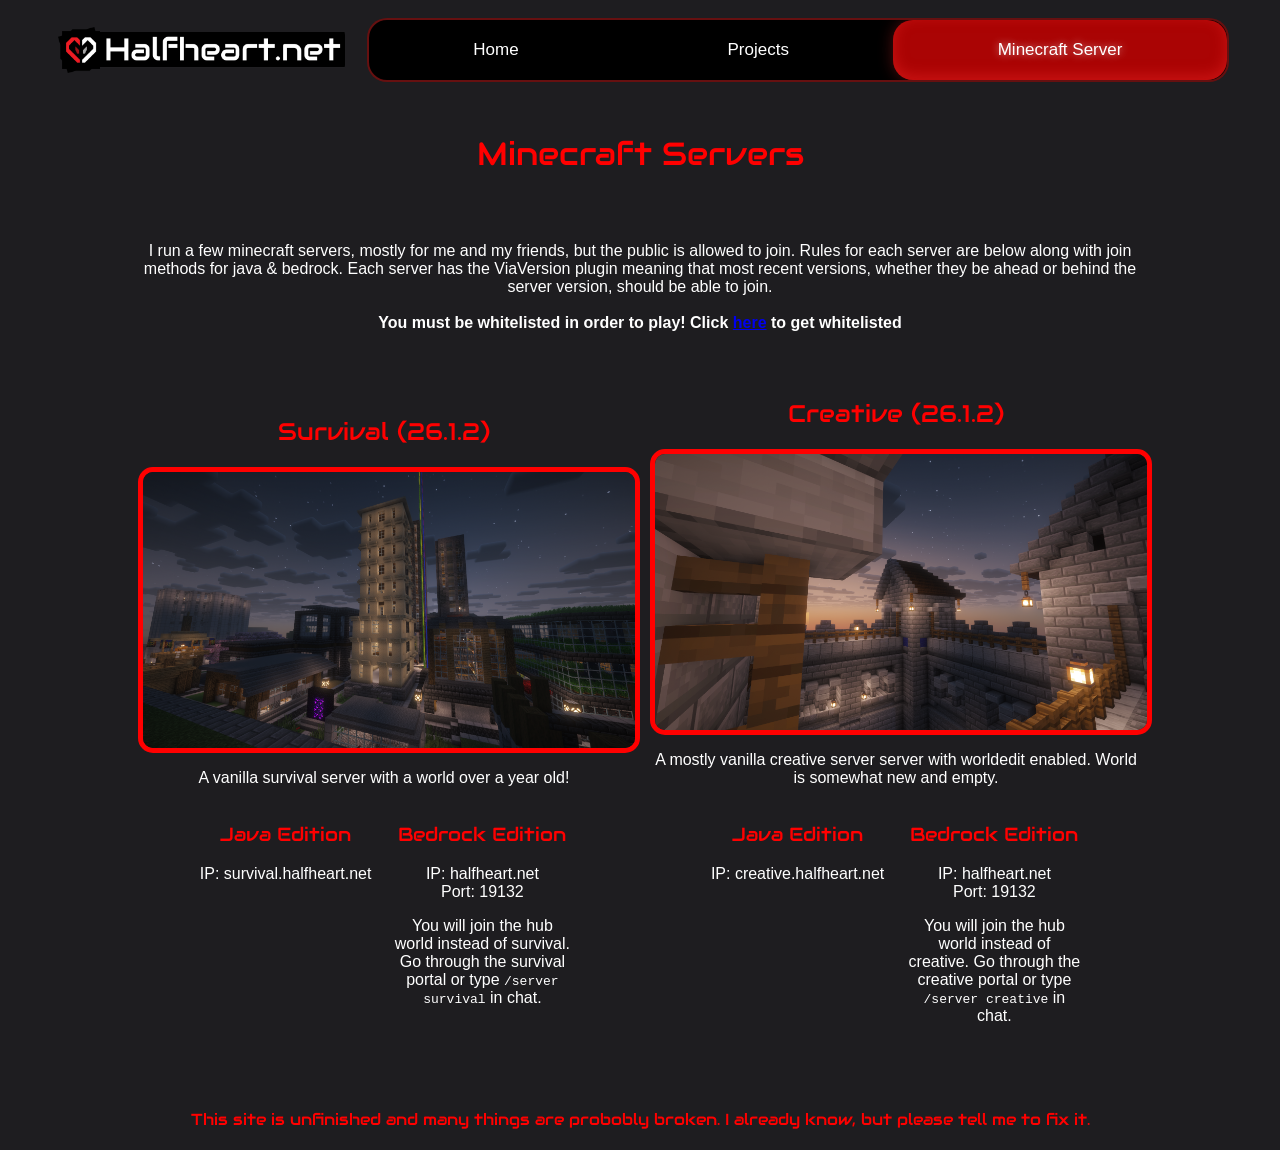
==== minecraft-servers.html @ 038968ea "Made 404 page, minecraft server page, and whitelist page." ====
<!DOCTYPE html>
<html lang="en">

<head>
	<meta charset="UTF-8">
	<meta name="viewport" content="width=device-width, initial-scale=1.0">
	<meta http-equiv="X-UA-Compatible" content="ie=edge">
	<title>Minecraft Servers | Halfheart.net</title>
	<link rel="apple-touch-icon" sizes="180x180" href="apple-touch-icon.png">
	<link rel="icon" type="image/png" sizes="32x32" href="favicon-32x32.png">
	<link rel="icon" type="image/png" sizes="16x16" href="favicon-16x16.png">
	<link rel="manifest" href="site.webmanifest">
	<link rel="stylesheet" href="style.css">
	<script src="header.js" defer></script>
	<site-header></site-header>
</head>

<body>
	<h1>Minecraft Servers</h1>
	<div class="row">
		<div class="column">
			<p>I run a few minecraft servers, mostly for me and my friends, but the public is allowed to join. Rules for
				each server are below along with join methods for java & bedrock. Each server has the ViaVersion plugin
				meaning that most recent versions, whether they be ahead or behind the server version, should be able to
				join.<br><br><b>You must be whitelisted in order to play! Click <a href="whitelist.html">here</a> to get
					whitelisted</b></p>
		</div>
	</div>
	<div class="row">
		<div class="column">
			<h2>Survival (26.1.2)</h2>
			<img src="media/survival.png" alt="New Waukesha nighttime view">
			<p>A vanilla survival server with a world over a year old!</p>
			<div class="row" style="align-items: flex-start">
				<div class="column">
					<h3>Java Edition</h3>
					<p>IP: survival.halfheart.net</p>
				</div>
				<div class="column">
					<h3>Bedrock Edition</h3>
					<p>IP: halfheart.net<br>Port: 19132</p>
					<p>You will join the hub world instead of survival. Go through the survival portal or type
						<code>/server survival</code> in chat.
					</p>
				</div>
			</div>
		</div>
		<div class="column">
			<h2>Creative (26.1.2)</h2>
			<img src="media/creative.png" alt="Castle, by 1111dbc">
			<p>A mostly vanilla creative server server with worldedit enabled. World is somewhat new and empty.</p>
			<div class="row" style="align-items: flex-start">
				<div class="column">
					<h3>Java Edition</h3>
					<p>IP: creative.halfheart.net</p>
				</div>
				<div class="column">
					<h3>Bedrock Edition</h3>
					<p>IP: halfheart.net<br>Port: 19132</p>
					<p>You will join the hub world instead of creative. Go through the creative portal or type
						<code>/server creative</code> in chat.
					</p>
				</div>
			</div>
		</div>
	</div>
</body>
<site-footer></site-footer>

</html>
---- style.css ----
@import url(https://fonts.googleapis.com/css?family=Audiowide);

h1 {
	font-family: "Audiowide", serif;
	font-weight: 400;
	font-style: normal;
	color: red;
	text-align: center;
}

h2 {
	font-family: "Audiowide", serif;
	font-weight: 300;
	font-style: normal;
	color: red;
	text-align: center;
}

h3 {
	font-family: "Audiowide", serif;
	font-weight: 300;
	font-style: normal;
	color: red;
	text-align: center;
}

p {
	font-family: Arial, Helvetica, sans-serif;
	font-weight: normal;
	color: white;
	text-align: center;
}

body {
	min-height: 100vh;
	display: flex;
	flex-direction: column;
	gap: 30px;
	margin: 0;
	background-color: #1e1d20;
}

site-footer {
	margin-top: auto;
	width: 100%;
}

.row {
	display: flex;
	align-items: center;
	margin-left: 10%;
	margin-right: 10%;
}

.column {
	flex: 50%;
	align-items: center;
	padding-left: 10px;
	padding-right: 10px;
}

img {
	display: block;
	max-width: 100%;
	height: auto;
	border: 5px solid red;
	border-radius: 15px;
}

.form-container {
  display: flex;
  justify-content: center;
  align-items: center;
  width: 100%;
  padding: 20px 0;
}

.form-container form {
  background-color: #4b4b5a;
  padding: 30px;
  border-radius: 24px;
  width: 100%;
  max-width: 400px;
  box-shadow: 0 8px 16px rgba(0, 0, 0, 0.3);
  display: flex;
  flex-direction: column;
  color: white;
}

.form-container label {
  font-family: Arial, Helvetica, sans-serif;
  font-size: 16px;
  margin-bottom: 8px;
  text-align: left;
}

.form-container input[type="text"] {
  background-color: #1e1d20;
  border: 2px solid #ff2a2a66;
  border-radius: 8px;
  padding: 12px;
  color: white;
  font-size: 14px;
  margin-bottom: 20px;
  outline: none;
  transition: border-color 0.3s ease, box-shadow 0.3s ease;
}

.form-container input[type="text"]:focus {
  border-color: #ff2a2a;
  box-shadow: 0 0 8px rgba(255, 42, 42, 0.6);
}

.form-container .radio-group {
  display: flex;
  flex-direction: column;
  gap: 12px;
  margin-bottom: 25px;
}

.form-container .radio-group label {
  display: flex;
  align-items: center;
  gap: 10px;
  cursor: pointer;
  margin: 0;
}

.form-container input[type="submit"] {
  background-color: rgb(167, 0, 0);
  color: white;
  font-family: "Audiowide", serif;
  font-size: 16px;
  border: none;
  border-radius: 8px;
  padding: 12px;
  cursor: pointer;
  transition: background-color 0.2s ease, transform 0.1s ease;
}

.form-container input[type="submit"]:hover {
  background-color: red;
}

@media screen and (max-width: 768px) {
	.row {
		flex-direction: column;
	}

	.column {
		flex: 100%;
		padding-bottom: 20px;
	}

	p {
		text-align: center;
	}
}
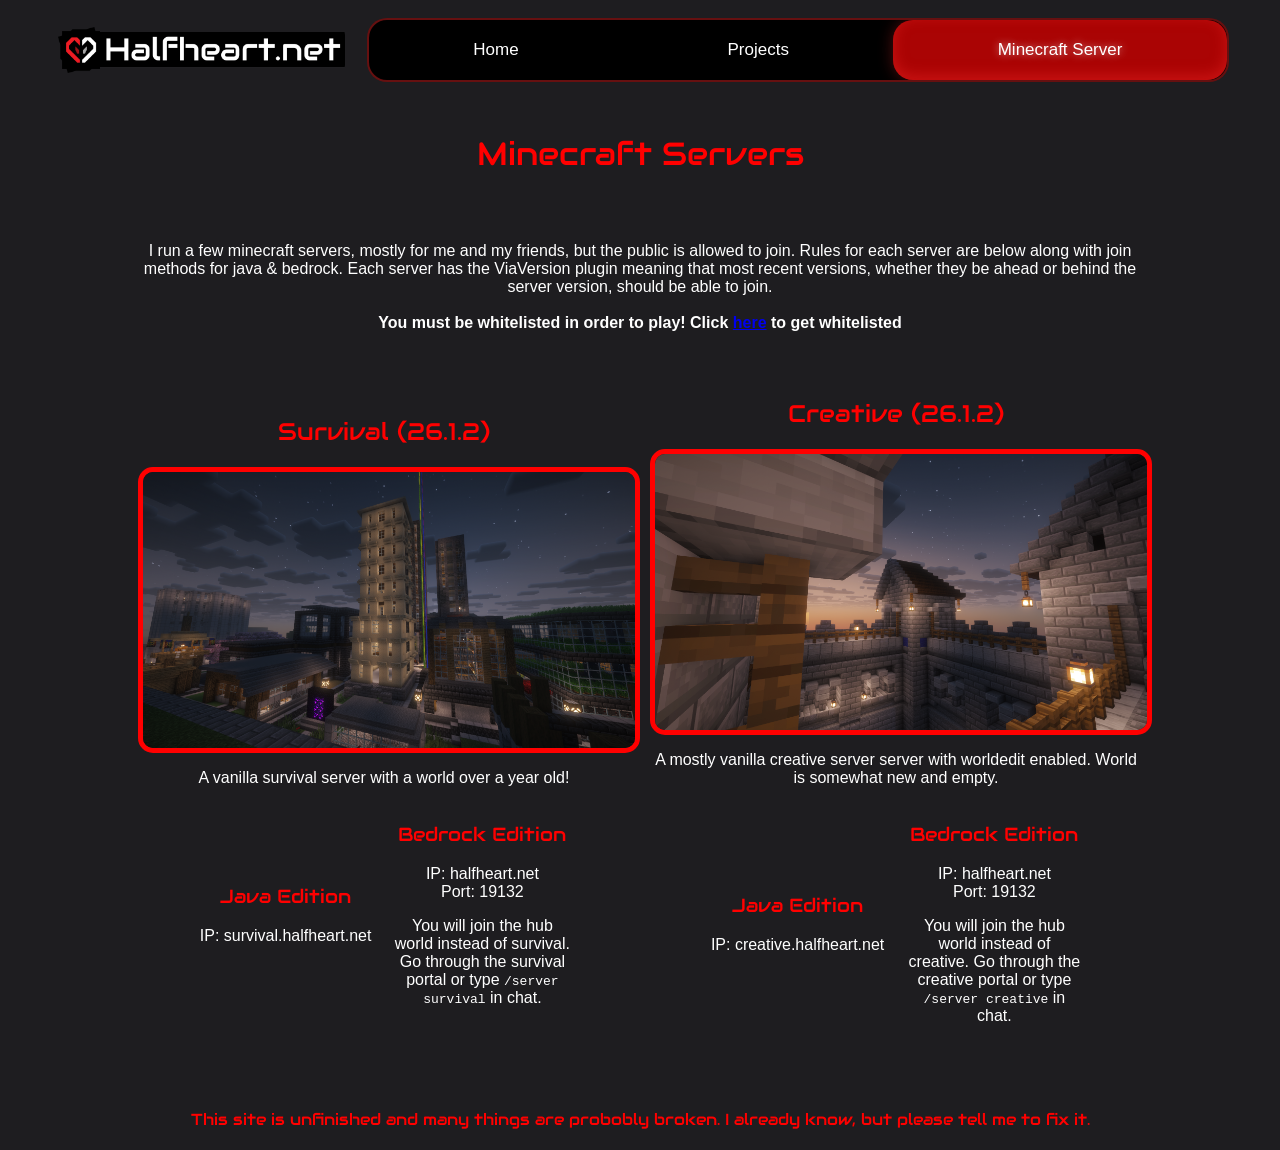
==== commit c990401a: "Add readme and a few fixes/notes." ====
--- a/minecraft-servers.html
+++ b/minecraft-servers.html
@@ -31,7 +31,7 @@
 			<h2>Survival (26.1.2)</h2>
 			<img src="media/survival.png" alt="New Waukesha nighttime view">
 			<p>A vanilla survival server with a world over a year old!</p>
-			<div class="row" style="align-items: flex-start">
+			<div class="row">
 				<div class="column">
 					<h3>Java Edition</h3>
 					<p>IP: survival.halfheart.net</p>
@@ -49,7 +49,7 @@
 			<h2>Creative (26.1.2)</h2>
 			<img src="media/creative.png" alt="Castle, by 1111dbc">
 			<p>A mostly vanilla creative server server with worldedit enabled. World is somewhat new and empty.</p>
-			<div class="row" style="align-items: flex-start">
+			<div class="row">
 				<div class="column">
 					<h3>Java Edition</h3>
 					<p>IP: creative.halfheart.net</p>
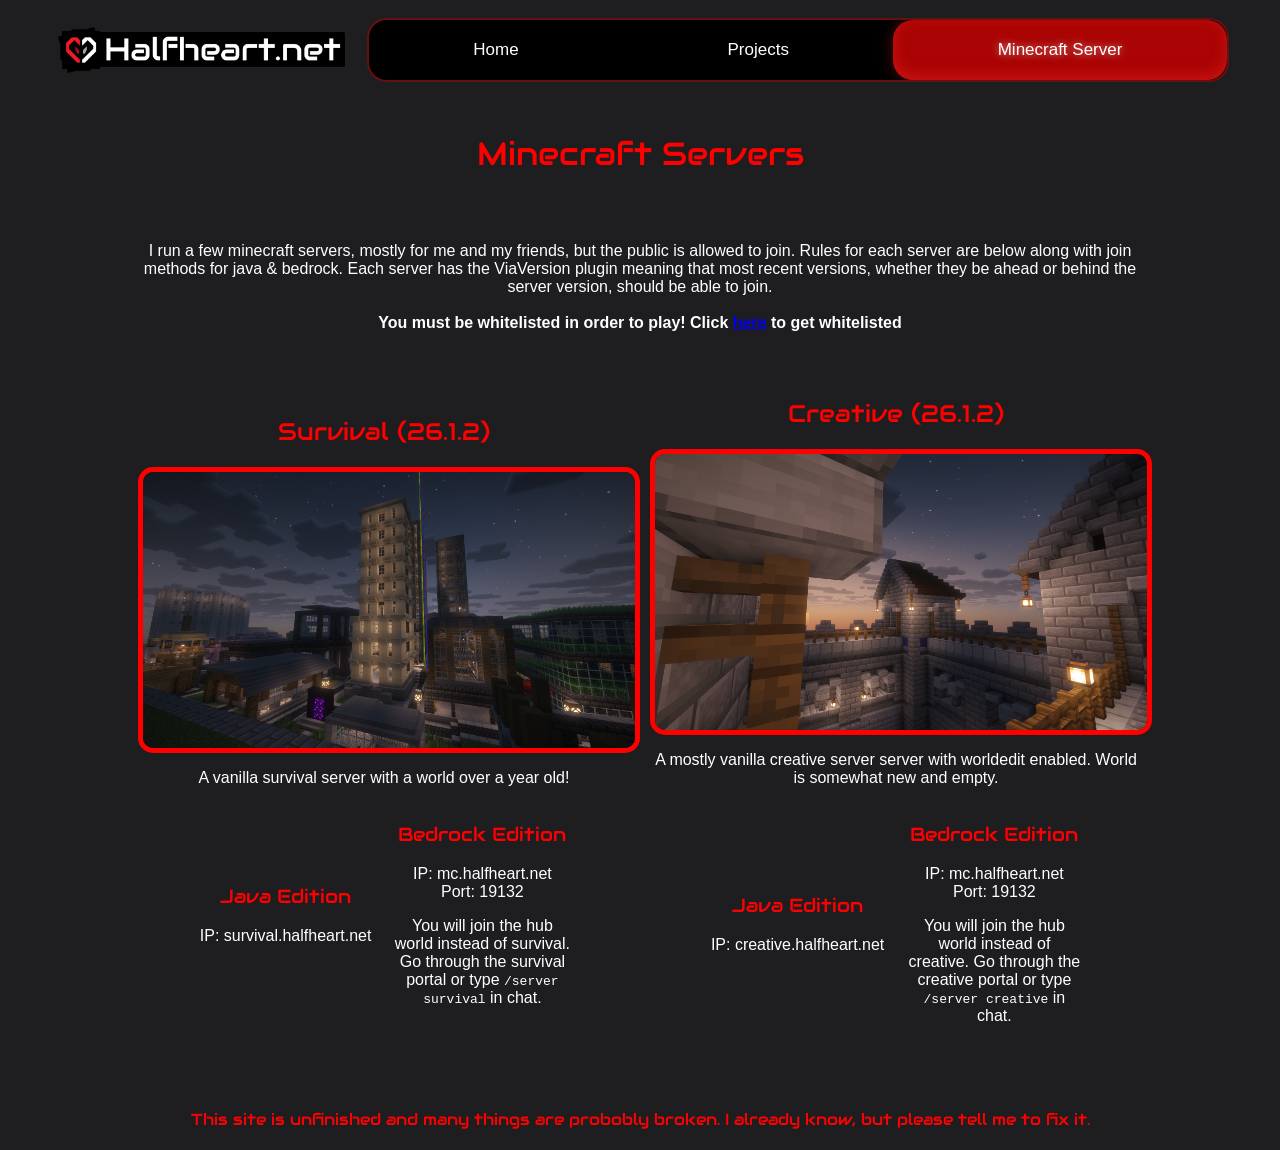
==== commit 4e976239: "Fixes and add projects page" ====
--- a/minecraft-servers.html
+++ b/minecraft-servers.html
@@ -38,7 +38,7 @@
 				</div>
 				<div class="column">
 					<h3>Bedrock Edition</h3>
-					<p>IP: halfheart.net<br>Port: 19132</p>
+					<p>IP: mc.halfheart.net<br>Port: 19132</p>
 					<p>You will join the hub world instead of survival. Go through the survival portal or type
 						<code>/server survival</code> in chat.
 					</p>
@@ -56,7 +56,7 @@
 				</div>
 				<div class="column">
 					<h3>Bedrock Edition</h3>
-					<p>IP: halfheart.net<br>Port: 19132</p>
+					<p>IP: mc.halfheart.net<br>Port: 19132</p>
 					<p>You will join the hub world instead of creative. Go through the creative portal or type
 						<code>/server creative</code> in chat.
 					</p>
--- a/style.css
+++ b/style.css
@@ -65,6 +65,36 @@
 	height: auto;
 	border: 5px solid red;
 	border-radius: 15px;
+}
+
+.btn {
+	padding: 5px;
+	background-color: #4b4b5a;
+	border-radius: 5px;
+}
+
+.btncontainer {
+	display: flex;
+	flex-wrap: wrap;
+	gap: 12px;
+}
+
+.btn {
+  background-color: rgb(167, 0, 0);
+  color: white;
+  text-decoration: none;
+  font-family: "Audiowide", serif;
+  font-size: 16px;
+  border: none;
+  border-radius: 8px;
+  padding: 12px;
+  cursor: pointer;
+  display: inline-block;
+  transition: background-color 0.2s ease, transform 0.1s ease;
+}
+
+.btn:hover {
+  background-color: red;
 }
 
 .form-container {
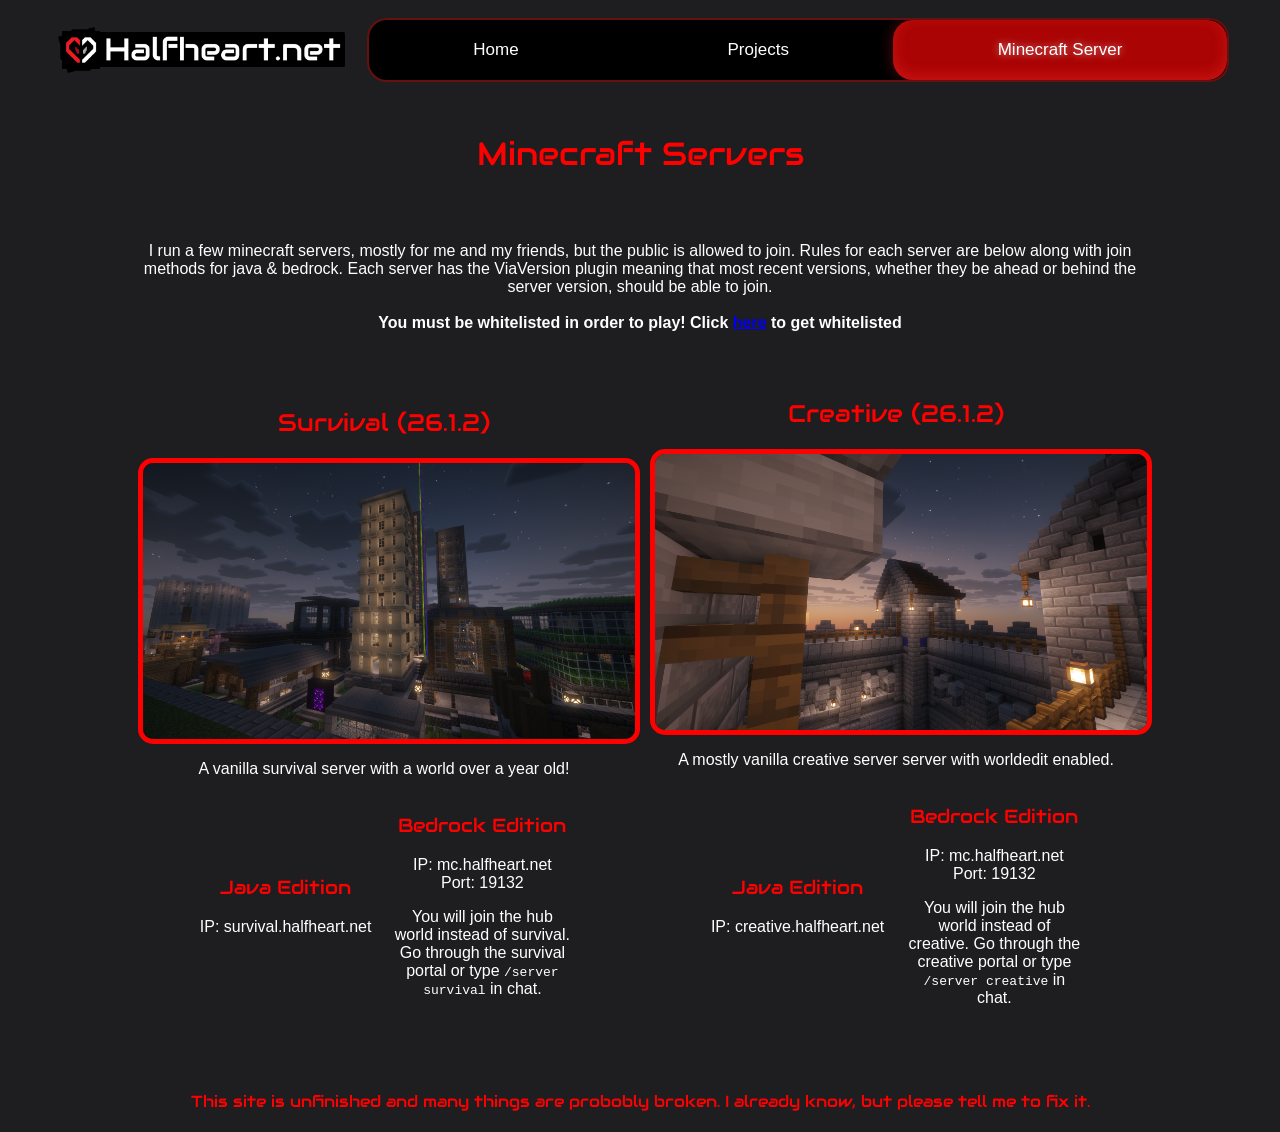
==== commit df8579ab: "Added tools section, edits" ====
--- a/minecraft-servers.html
+++ b/minecraft-servers.html
@@ -48,7 +48,7 @@
 		<div class="column">
 			<h2>Creative (26.1.2)</h2>
 			<img src="media/creative.png" alt="Castle, by 1111dbc">
-			<p>A mostly vanilla creative server server with worldedit enabled. World is somewhat new and empty.</p>
+			<p>A mostly vanilla creative server server with worldedit enabled.</p>
 			<div class="row">
 				<div class="column">
 					<h3>Java Edition</h3>
